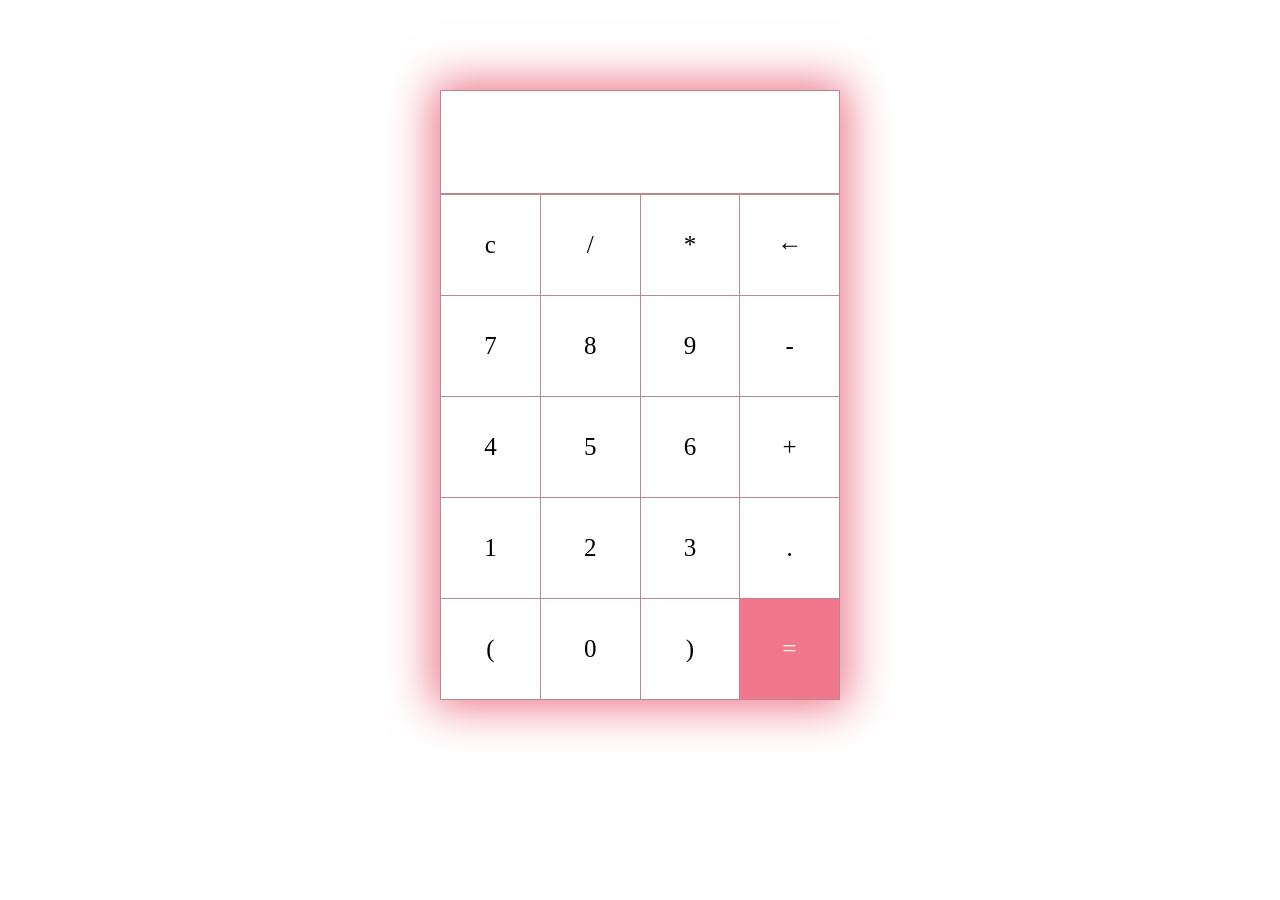
==== calc.html @ 5b0b8ba5 "my first calc commit" ====
<!DOCTYPE html>
<html lang="en">
<head>
    <meta charset="UTF-8">
    <meta name="viewport" content="width=device-width, initial-scale=1.0">
    <title>cute calculator</title>
    <link rel="stylesheet" href="css/normalize.css">
    <link rel="stylesheet" href="css/style.css">
</head>
<body>
    <section>
        <div class="container">
            <div id="display"></div>
            <div class="buttons">
                <div class="button">c</div>
                <div class="button">/</div>
                <div class="button">*</div>
                <div class="button">&larr;</div>
                <div class="button">7</div>
                <div class="button">8</div>
                <div class="button">9</div>
                <div class="button">-</div>
                <div class="button">4</div>
                <div class="button">5</div>
                <div class="button">6</div>
                <div class="button">+</div>
                <div class="button">1</div>
                <div class="button">2</div>
                <div class="button">3</div>
                <div class="button">.</div>
                <div class="button">(</div>
                <div class="button">0</div>
                <div class="button">)</div>
                <div id="equal" class="button">=</div>
            </div>
        </div>
    </section>
    <!-- make sure to link the js -->
    <script type="text/javascript" src="js/main.js"></script>
</body>
</html>
---- css/style.css ----
/* *{
    box-sizing: border-box;
  } */

.container{
    max-width: 400px;
    margin: 10vh auto 0 auto;
    box-shadow: 0px 0px 43px 7px rgb(236, 116, 136);
}

#display {
    text-align: right;
    height: 70px;
    line-height: 70px;
    padding: 16px 8px;
    font-size: 25px;
    border: 1px solid rgb(186, 136, 145);
}

.buttons{
    display: grid;
    border-bottom: 1px solid rgb(186, 136, 145);
    border-left: 1px solid rgb(186, 136, 145);
    grid-template-columns: 1fr 1fr 1fr 1fr;
}

.buttons > div {
    border-top: 1px solid rgb(186, 136, 145);
    border-right: 1px solid rgb(186, 136, 145);
}

.button {
    line-height: 100px;
    text-align: center; 
    font-size: 25px;
}

#equal {
    background-color: rgb(241, 120, 140);
    color: white; 
}

.button:hover{
    background-color: rgb(241, 120, 140);
    color: white;
    transition: 0.3s ease-in-out;
}
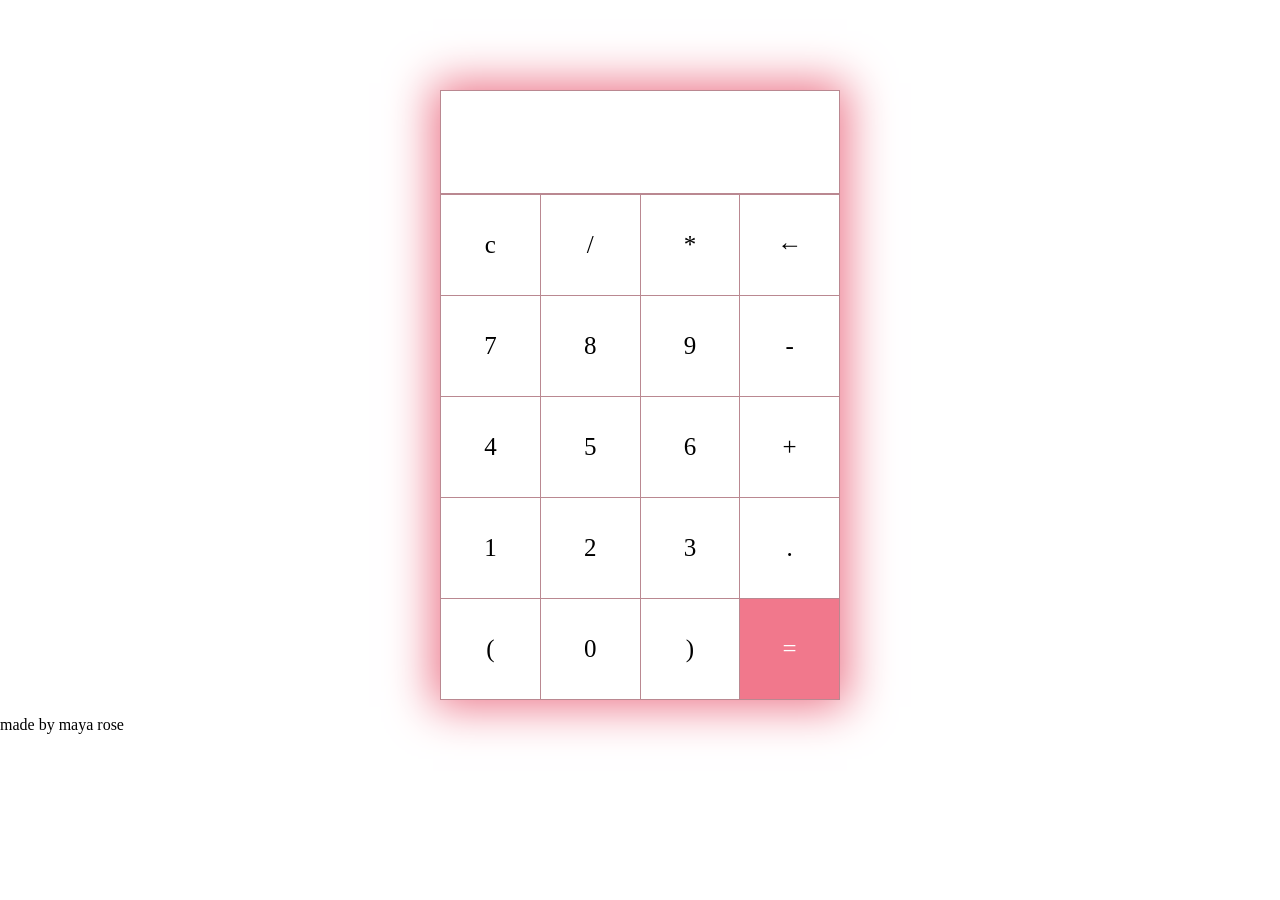
==== commit e65d77b5: "test commit, added made by maya p element" ====
--- a/calc.html
+++ b/calc.html
@@ -35,6 +35,11 @@
             </div>
         </div>
     </section>
+    <section>
+        <div>
+            <p>made by maya rose</p>
+        </div>
+    </section>
     <!-- make sure to link the js -->
     <script type="text/javascript" src="js/main.js"></script>
 </body>
